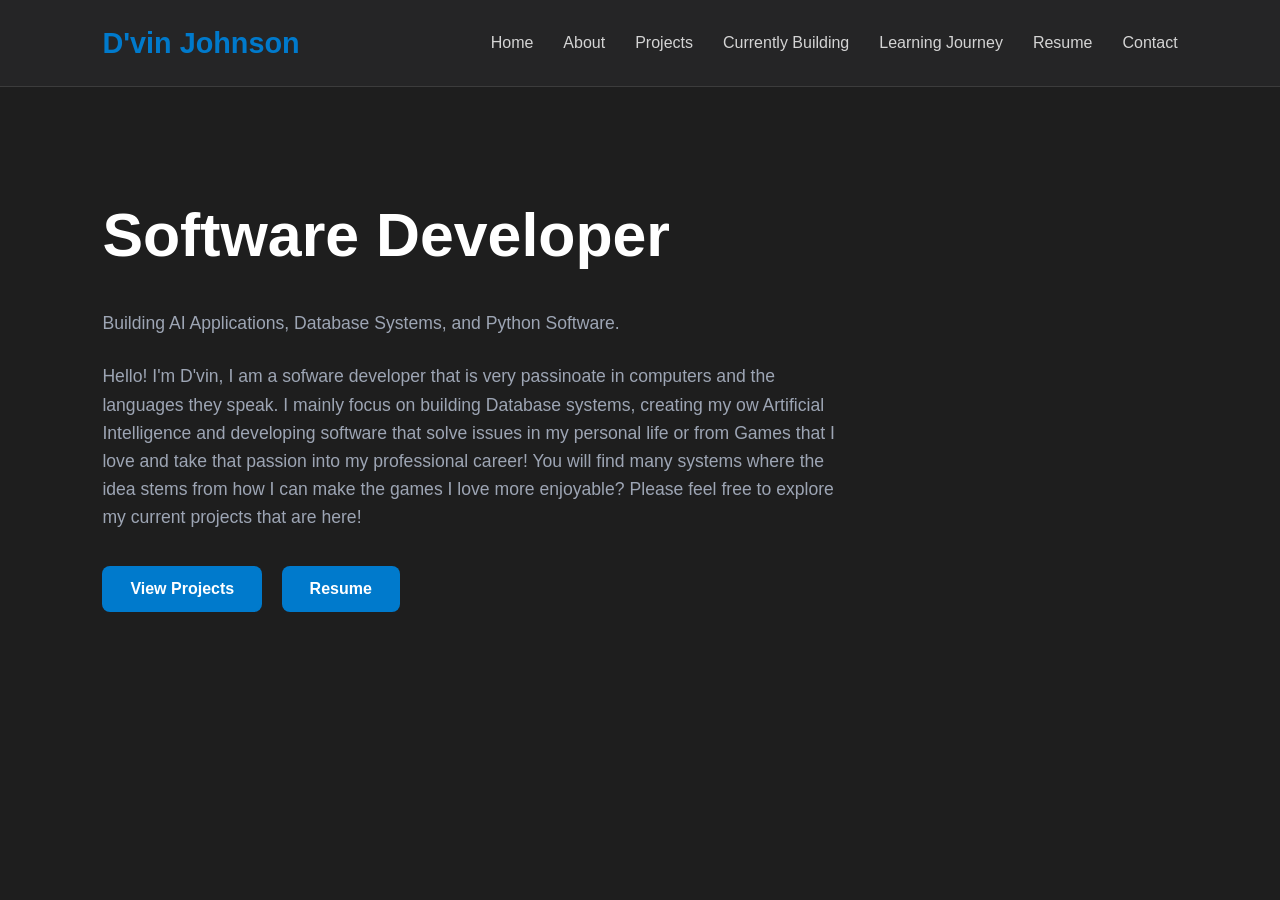
==== index.html @ b97516f9 "Update index.html" ====
<!DOCTYPE html>
<html lang="en">
<head>
    <meta charset="UTF-8">
    <meta name="viewport" content="width=device-width, initial-scale=1.0">

    <title>D'vin Johnson | Portfolio</title>

    <link rel="stylesheet" href="assets/css/style.css">
</head>

<body>

    <!-- ==========================
         Navigation
    =========================== -->

    <header>

        <nav>

            <h1>D'vin Johnson</h1>

            <ul>

                <li><a href="index.html">Home</a></li>

                <li><a href="about.html">About</a></li>

                <li><a href="projects.html">Projects</a></li>

                <li><a href="building.html">Currently Building</a></li>

                <li><a href="learning.html">Learning Journey</a></li>

                <li><a href="resume.html">Resume</a></li>

                <li><a href="contact.html">Contact</a></li>

            </ul>

        </nav>

    </header>


    <!-- ==========================
         Hero Section
    =========================== -->

    <main>

       <section class="hero">
        
            <h1>Software Developer</h1>
        
            <p>
                Building AI Applications, Database Systems,
                and Python Software.
            </p>
        
            <p>

                Hello! I'm D'vin, I am a sofware developer that is very passinoate in computers and 
                the languages they speak. I mainly focus on building Database systems, creating my ow
                Artificial Intelligence and developing software that solve issues in my personal life or from 
                Games that I love and take that passion into my professional career! You will find many systems
                where the idea stems from how I can make the games I love more enjoyable?
                Please feel free to explore my current projects that are here!
                  
            </p>

            <button>View Projects</button>

            <button>Resume</button>

        </section>

    </main>


<script src="assets/js/script.js"></script>

</body>
</html>
---- assets/css/style.css ----
/* ===================================
   Color Palette
=================================== */

:root{

    /* Backgrounds */
    --background: #1E1E1E;
    --surface: #252526;
    --surface-light: #2D2D30;

    /* Borders */
    --border: #3C3C3C;

    /* Text */
    --text: #D4D4D4;
    --text-secondary: #9DA5B4;
    --white: #FFFFFF;

    /* VS Code Syntax Colors */
    --blue: #569CD6;       /* Database / Keywords */
    --green: #4EC9B0;      /* Software / Functions */
    --purple: #C586C0;     /* AI / Classes */
    --orange: #CE9178;     /* Technology Tags / Strings */
    --yellow: #DCDCAA;     /* Certifications / Variables */

    /* Main Accent */
    --accent: #007ACC;
}

/* ===================================
   Global Styles
=================================== */

*{
    margin:0;
    padding:0;
    box-sizing:border-box;
}

html{
    scroll-behavior:smooth;
}

body{
    background:var(--background);
    color:var(--text);
    font-family:Arial, Helvetica, sans-serif;
    line-height:1.6;
}

a{
    color:inherit;
    text-decoration:none;
}

/* ===================================
   Header
=================================== */

header{
    background:var(--surface);
    border-bottom:1px solid var(--border);
    padding:20px 8%;
}

/* ===================================
   Navigation
=================================== */

nav{
    display:flex;
    justify-content:space-between;
    align-items:center;
}

nav h1{
    color:var(--accent);
    font-size:1.8rem;
    font-weight:700;
}

nav ul{
    display:flex;
    list-style:none;
    gap:30px;
}

nav a{
    color:var(--text);
    transition:color .25s ease;
}

nav a:hover{
    color:var(--accent);
}

/* ===================================
   Hero Section
=================================== */

.hero{
    padding:100px 8%;
}

.hero h1{
    color:var(--white);
    font-size:3.8rem;
    font-weight:700;
}

.hero h2{
    color:var(--green);
    font-size:2rem;
    margin-top:15px;
}

.hero p{
    color:var(--text-secondary);
    font-size:1.1rem;
    max-width:750px;
    margin-top:25px;
}

/* ===================================
   Buttons
=================================== */

button{
    background:var(--accent);
    color:var(--white);

    border:none;
    border-radius:8px;

    padding:14px 28px;

    margin-top:35px;
    margin-right:15px;

    font-size:1rem;
    font-weight:600;

    cursor:pointer;

    transition:all .25s ease;
}

button:hover{
    background:var(--blue);
}

/* ===================================
   Future Utility Classes
=================================== */

/* Artificial Intelligence */
.ai{
    color:var(--purple);
}

/* Database Systems */
.database{
    color:var(--blue);
}

/* Software Development */
.software{
    color:var(--green);
}

/* Technology Tags */
.tech{
    color:var(--orange);
}

/* Certifications / In Progress */
.learning{
    color:var(--yellow);
}
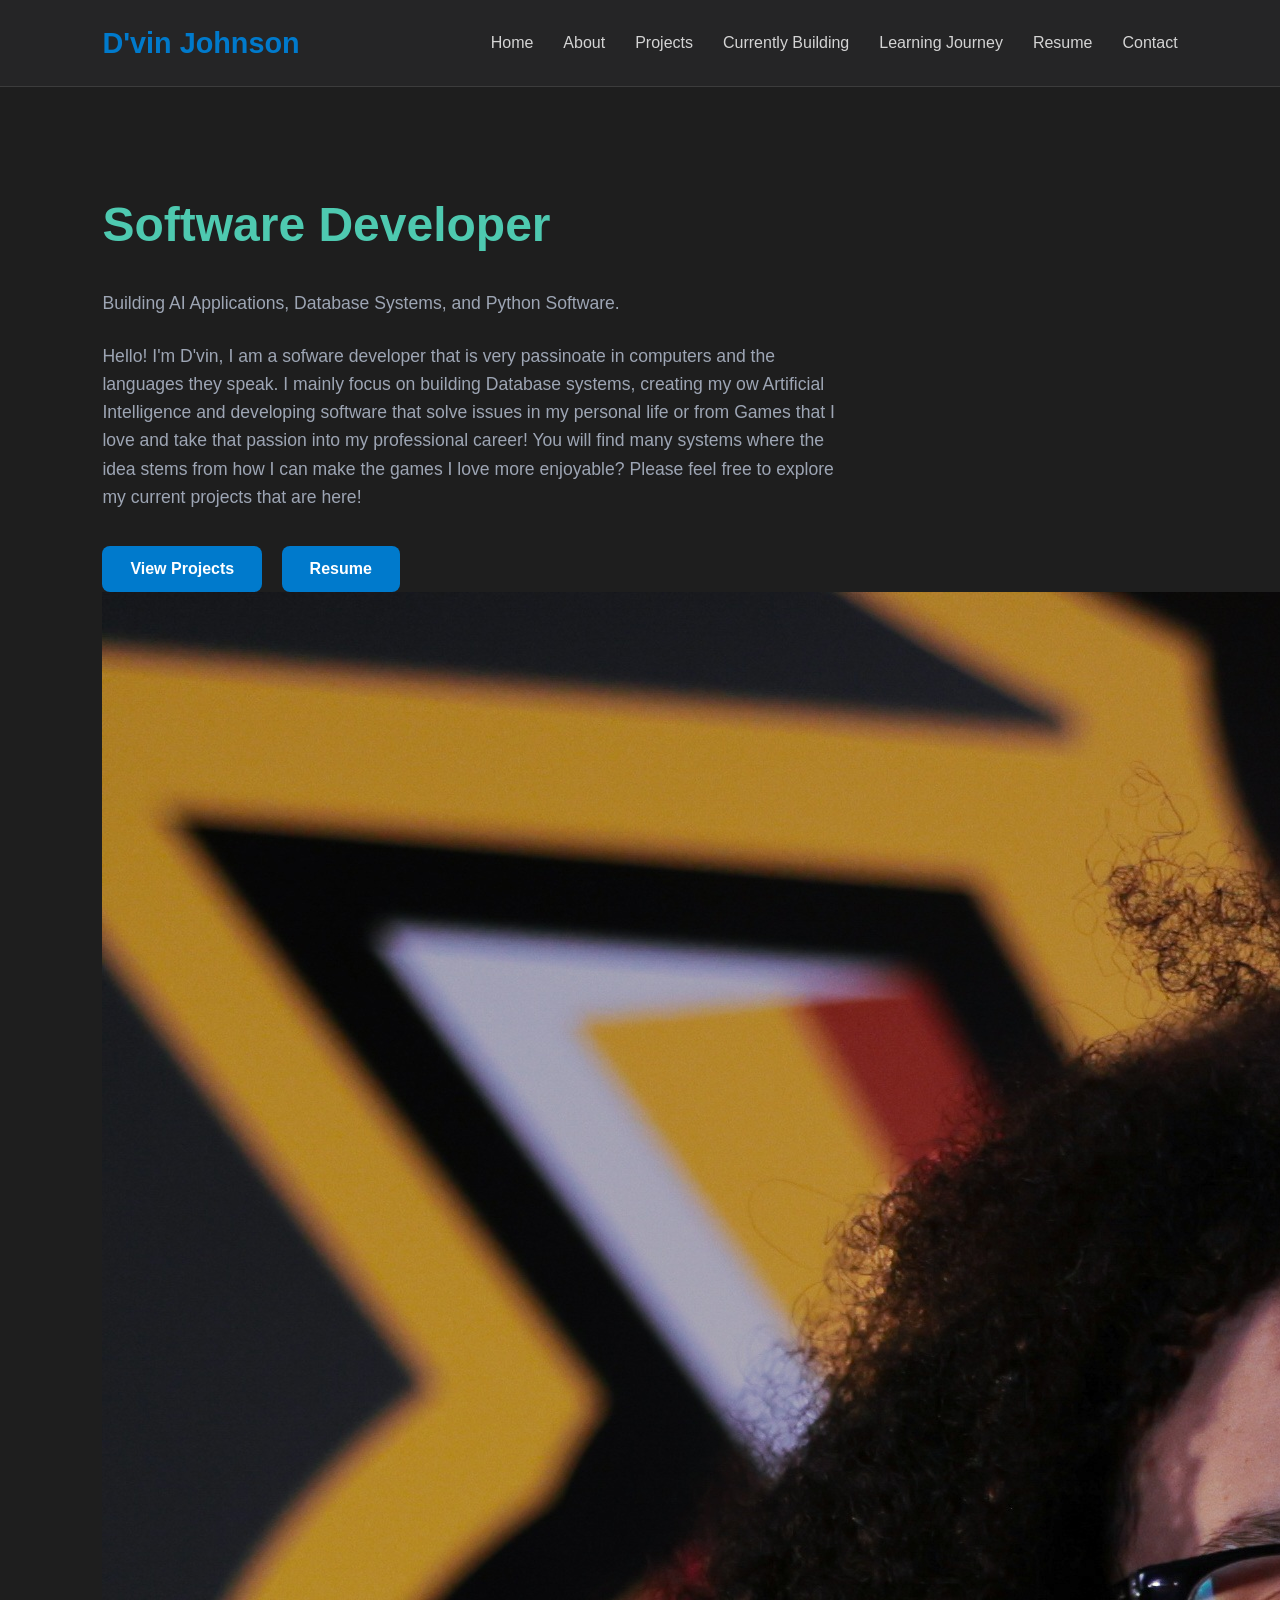
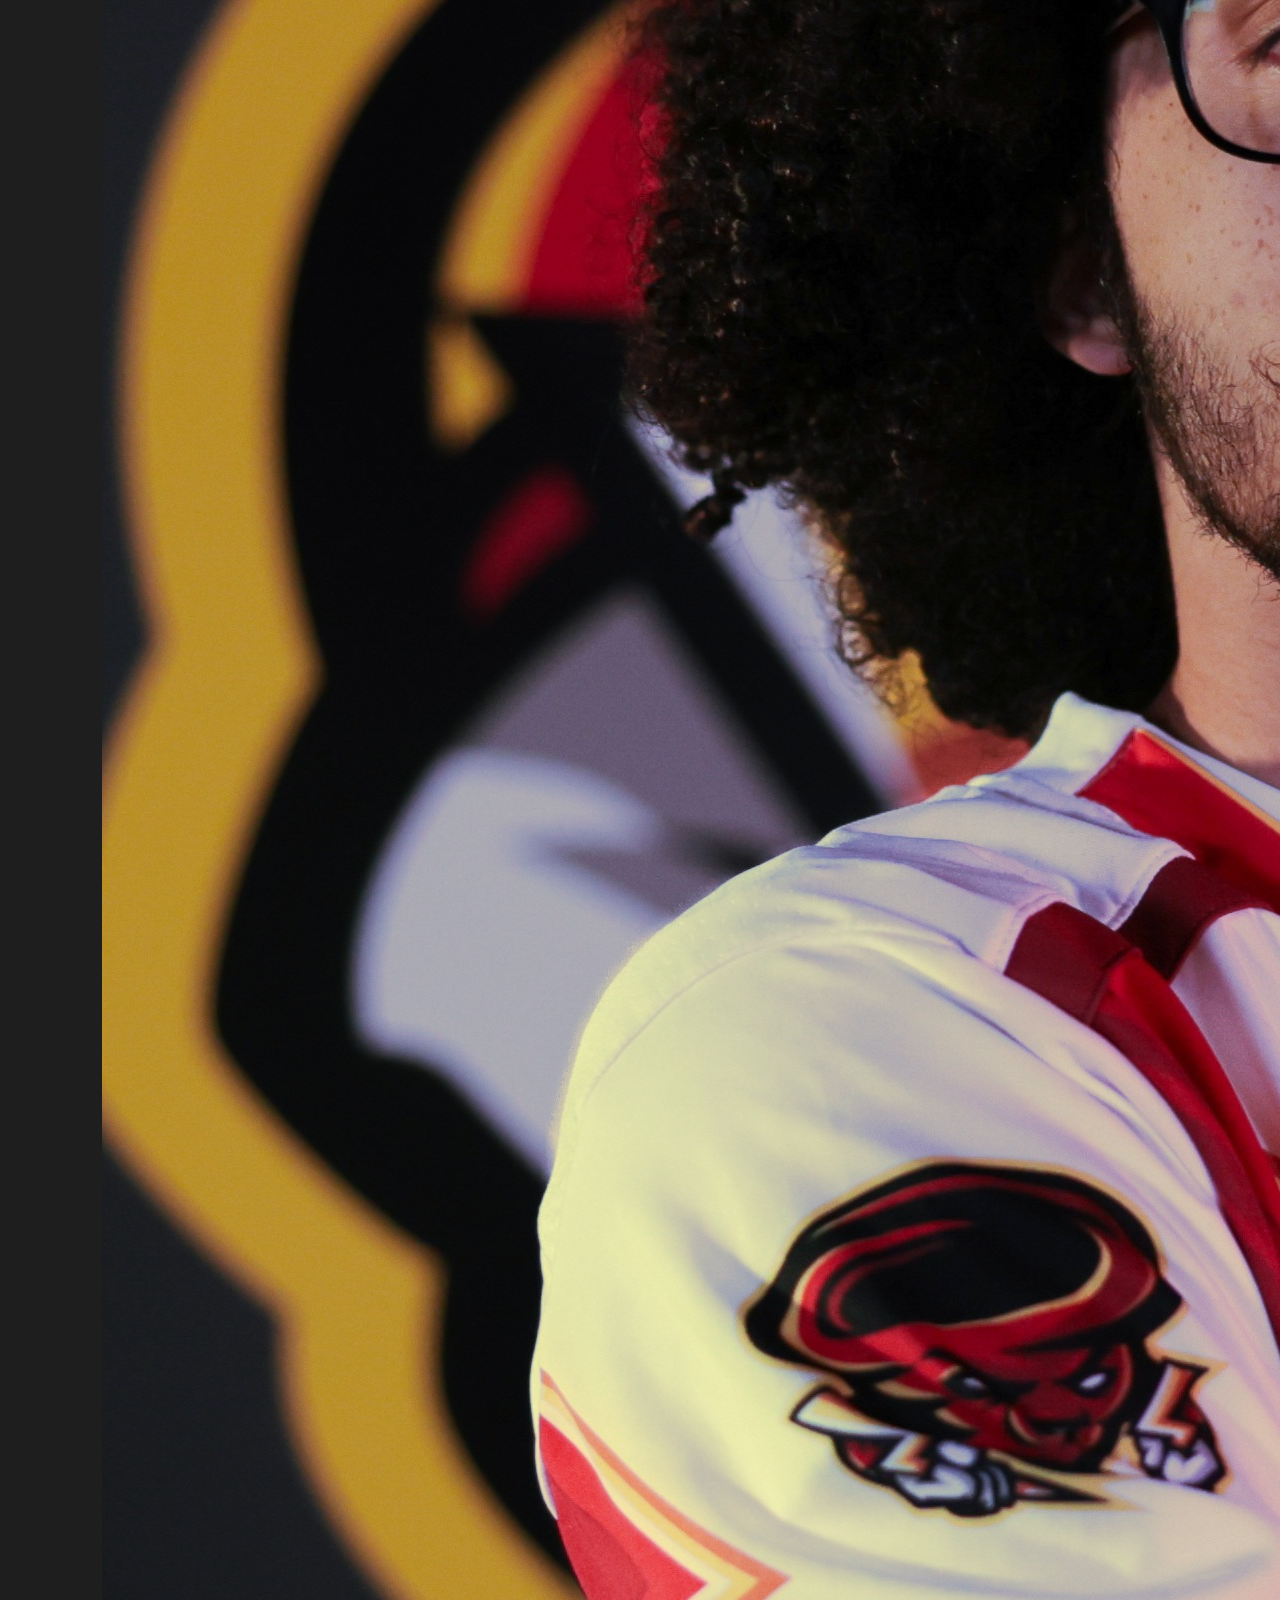
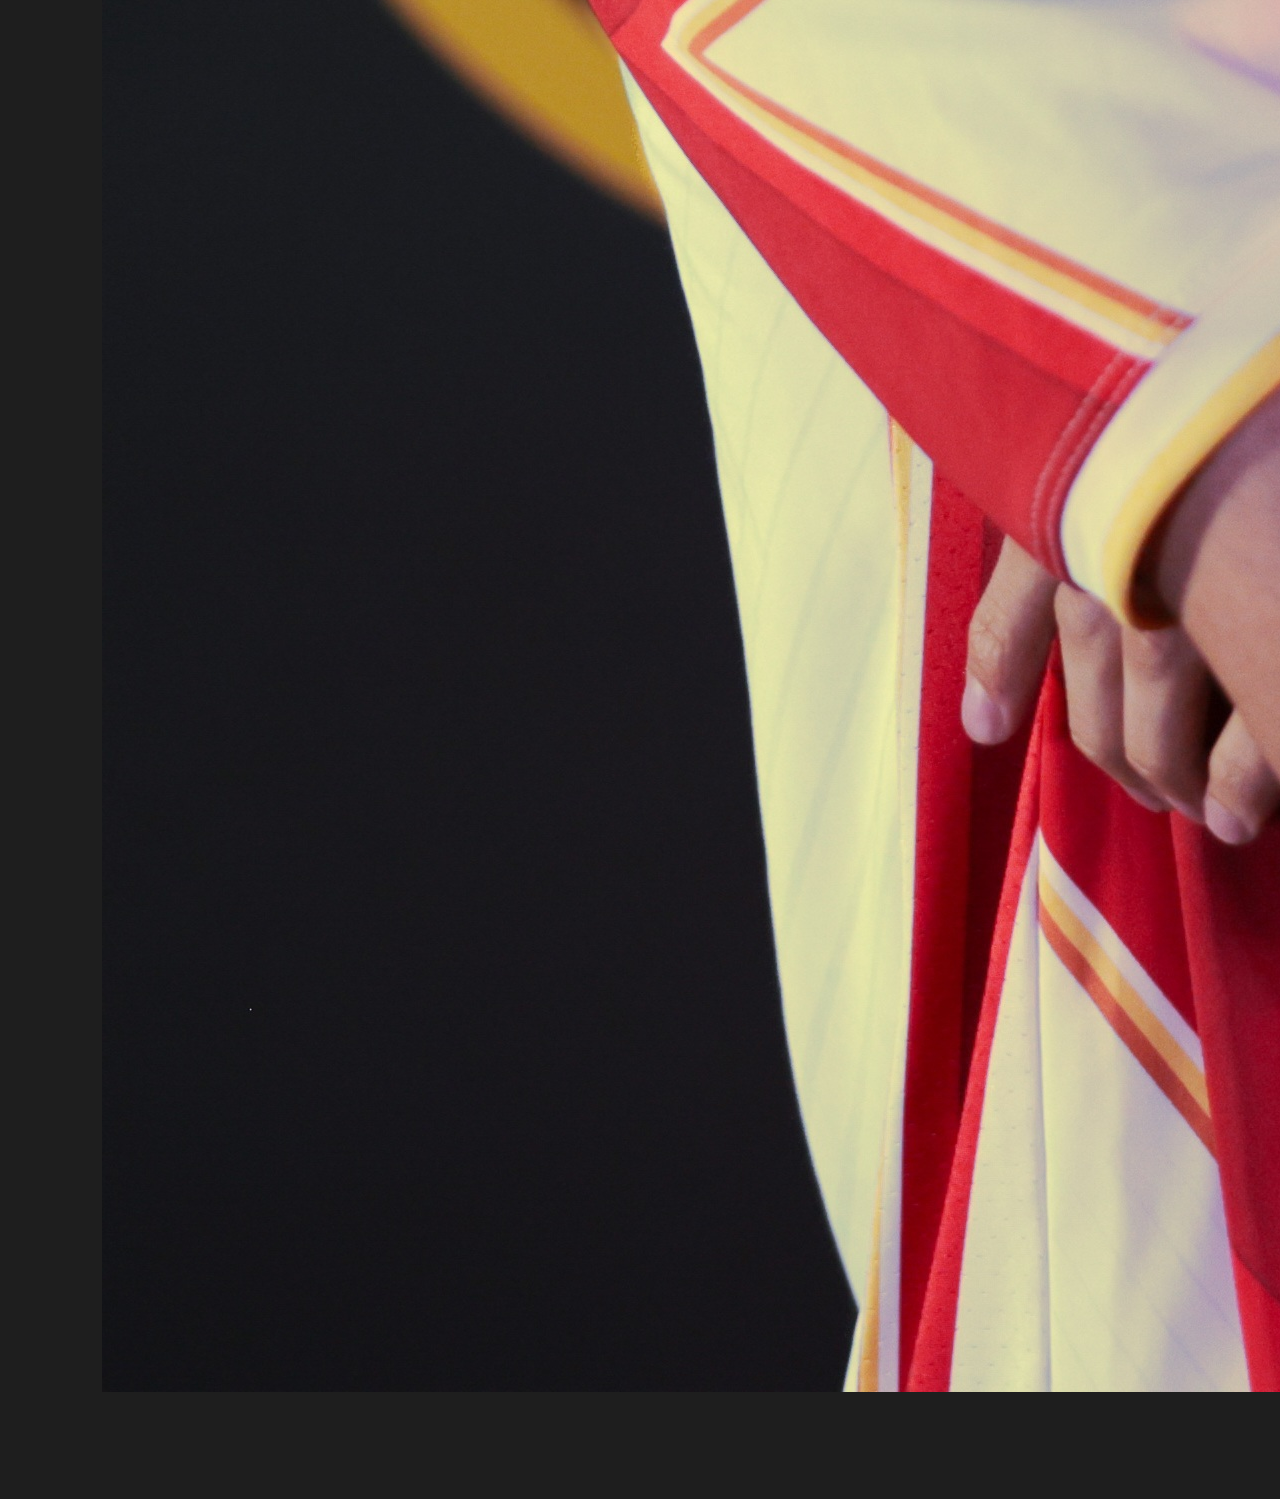
==== commit 862106c9: "Update index.html" ====
--- a/index.html
+++ b/index.html
@@ -74,7 +74,16 @@
 
             <button>Resume</button>
 
-        </section>
+       </div>
+
+
+    <div class="hero-image">
+
+        <img src="assets/images/profile.jpg" alt="D'vin Johnson">
+
+    </div>
+
+</section>
 
     </main>
 
--- a/assets/css/style.css
+++ b/assets/css/style.css
@@ -104,15 +104,15 @@
 }
 
 .hero h1{
-    color:var(--white);
-    font-size:3.8rem;
+    color:var(--green);
+    font-size:3rem;
     font-weight:700;
 }
 
 .hero h2{
     color:var(--green);
-    font-size:2rem;
-    margin-top:15px;
+    font-size:3rem;
+    font-weight:700;
 }
 
 .hero p{
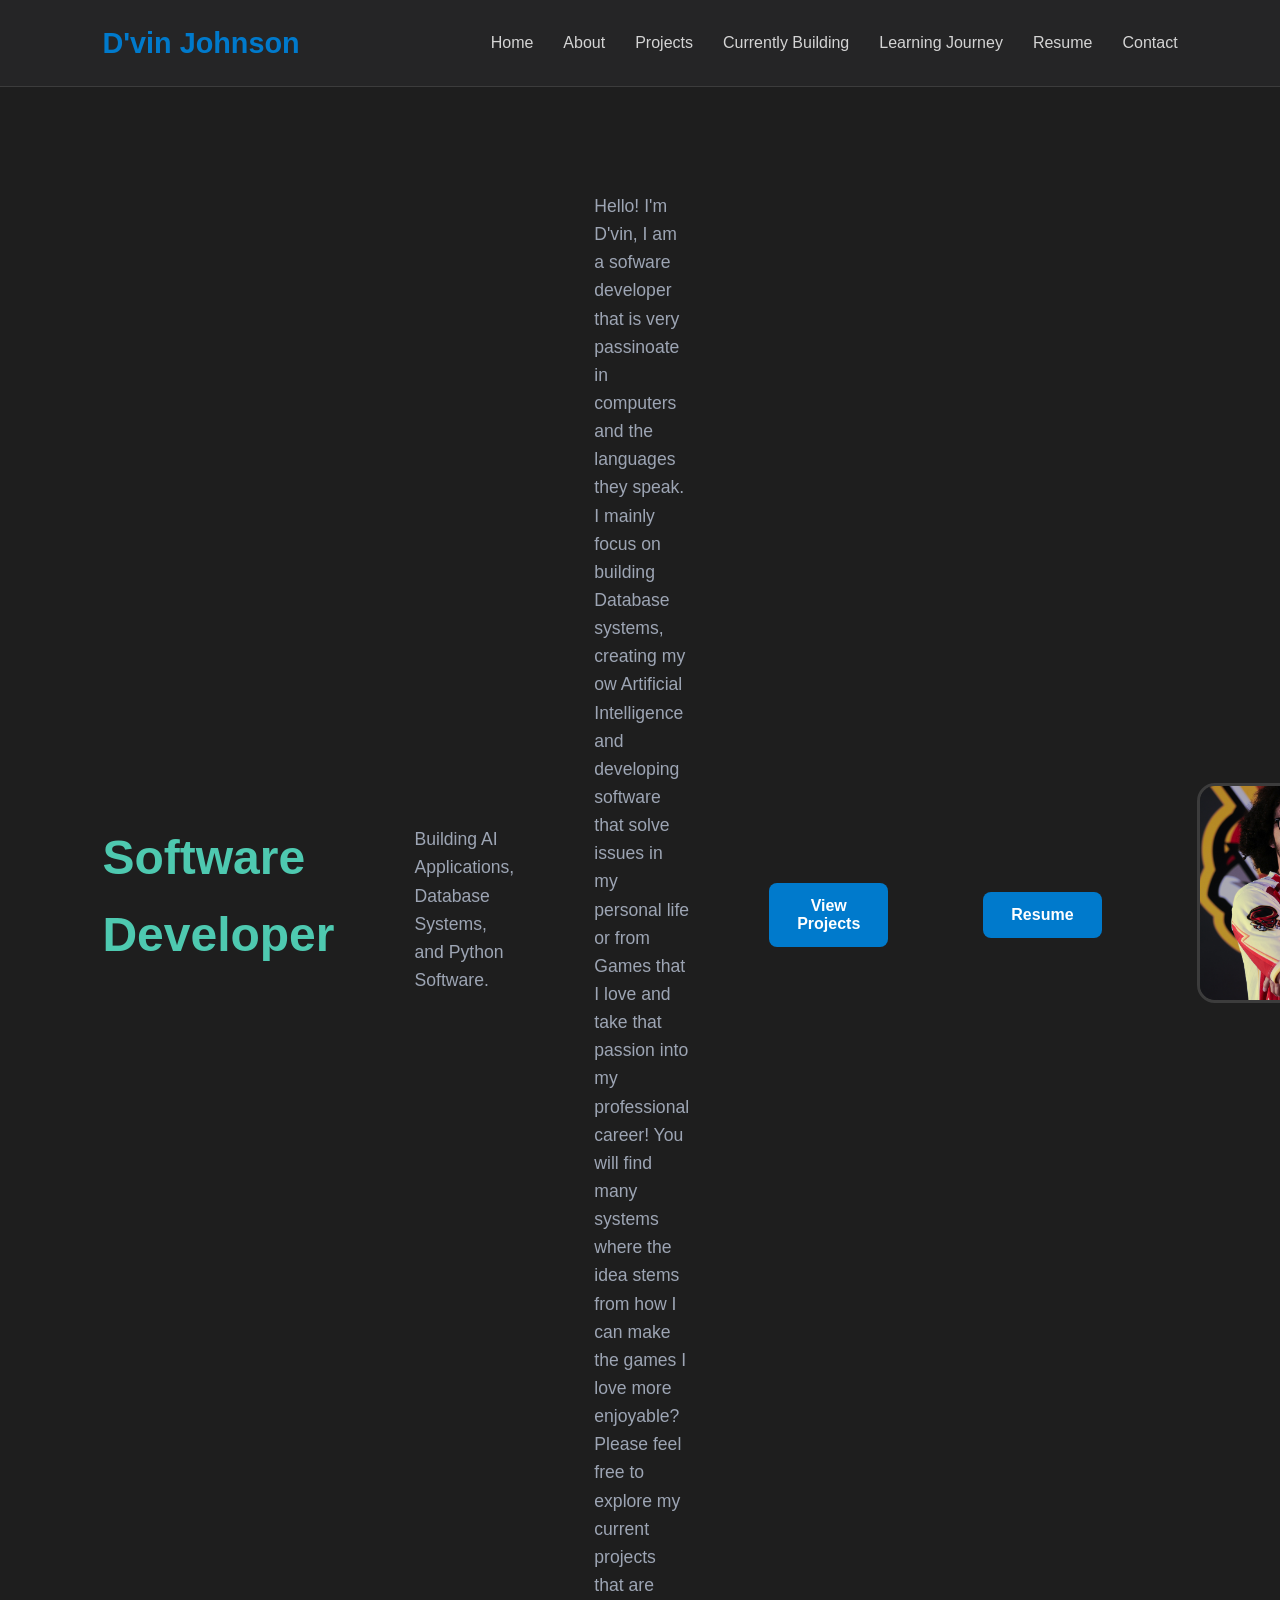
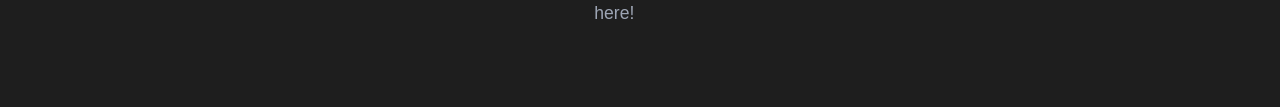
==== commit a3fb358e: "Update index.html" ====
--- a/index.html
+++ b/index.html
@@ -74,7 +74,6 @@
 
             <button>Resume</button>
 
-       </div>
 
 
     <div class="hero-image">
--- a/assets/css/style.css
+++ b/assets/css/style.css
@@ -100,7 +100,32 @@
 =================================== */
 
 .hero{
-    padding:100px 8%;
+    padding:80px 8%;
+
+    display:flex;
+    justify-content:space-between;
+    align-items:center;
+    gap:80px;
+}
+
+.hero-text{
+    flex:1;
+    max-width:700px;
+}
+
+.hero-image{
+    flex-shrink:0;
+}
+
+.hero-image img{
+    width:220px;
+    height:220px;
+
+    object-fit:cover;
+
+    border-radius:18px;
+
+    border:3px solid var(--border);
 }
 
 .hero h1{
@@ -109,19 +134,12 @@
     font-weight:700;
 }
 
-.hero h2{
-    color:var(--green);
-    font-size:3rem;
-    font-weight:700;
-}
-
 .hero p{
     color:var(--text-secondary);
     font-size:1.1rem;
-    max-width:750px;
+    max-width:700px;
     margin-top:25px;
 }
-
 /* ===================================
    Buttons
 =================================== */
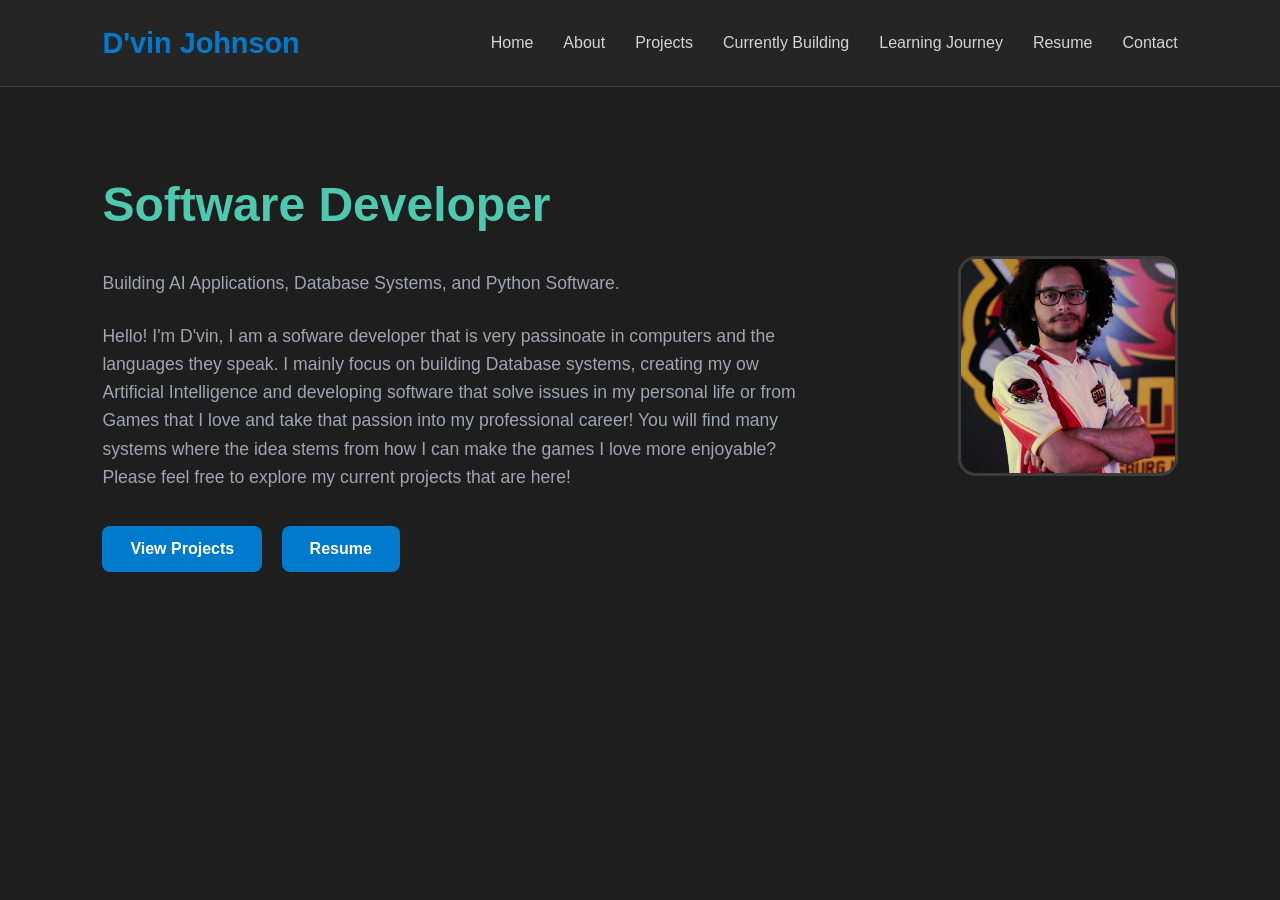
==== commit f68da93f: "Update index.html" ====
--- a/index.html
+++ b/index.html
@@ -51,40 +51,40 @@
     <main>
 
        <section class="hero">
+            <div class="hero-text">
         
-            <h1>Software Developer</h1>
-        
-            <p>
-                Building AI Applications, Database Systems,
-                and Python Software.
-            </p>
-        
-            <p>
+                <h1>Software Developer</h1>
+            
+                <p>
+                    Building AI Applications, Database Systems,
+                    and Python Software.
+                </p>
+            
+                <p>
+    
+                    Hello! I'm D'vin, I am a sofware developer that is very passinoate in computers and 
+                    the languages they speak. I mainly focus on building Database systems, creating my ow
+                    Artificial Intelligence and developing software that solve issues in my personal life or from 
+                    Games that I love and take that passion into my professional career! You will find many systems
+                    where the idea stems from how I can make the games I love more enjoyable?
+                    Please feel free to explore my current projects that are here!
+                      
+                </p>
+    
+                <button>View Projects</button>
+    
+                <button>Resume</button>
 
-                Hello! I'm D'vin, I am a sofware developer that is very passinoate in computers and 
-                the languages they speak. I mainly focus on building Database systems, creating my ow
-                Artificial Intelligence and developing software that solve issues in my personal life or from 
-                Games that I love and take that passion into my professional career! You will find many systems
-                where the idea stems from how I can make the games I love more enjoyable?
-                Please feel free to explore my current projects that are here!
-                  
-            </p>
+        </div>
 
-            <button>View Projects</button>
+        <div class="hero-image">
 
-            <button>Resume</button>
+            <img src="assets/images/profile.jpg" alt="D'vin Johnson">
 
+        </div>
 
-
-    <div class="hero-image">
-
-        <img src="assets/images/profile.jpg" alt="D'vin Johnson">
-
-    </div>
-
-</section>
-
-    </main>
+    </section>
+</main>
 
 
 <script src="assets/js/script.js"></script>
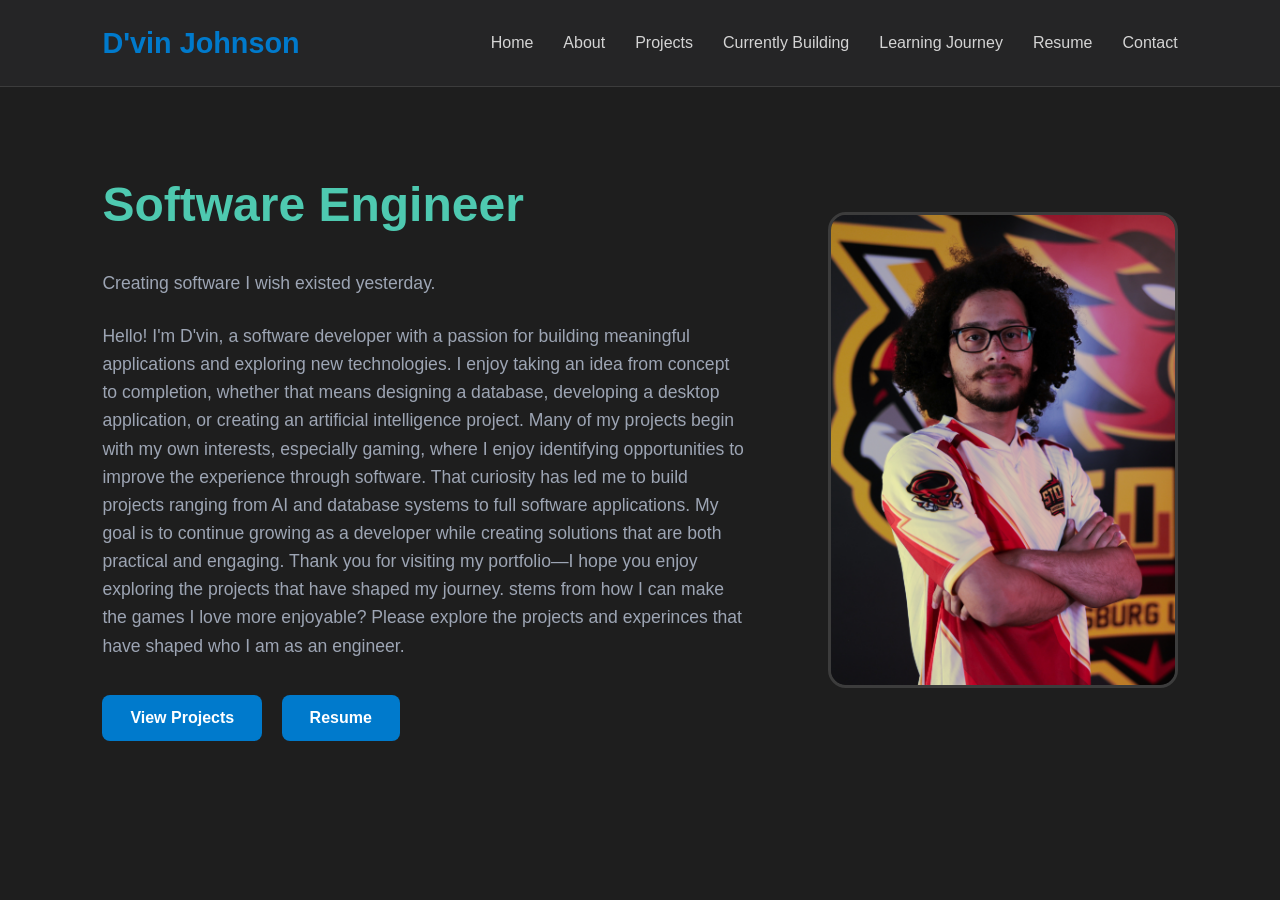
==== commit 177ae36b: "Update index.html" ====
--- a/index.html
+++ b/index.html
@@ -53,22 +53,21 @@
        <section class="hero">
             <div class="hero-text">
         
-                <h1>Software Developer</h1>
+                <h1>Software Engineer</h1>
             
                 <p>
-                    Building AI Applications, Database Systems,
-                    and Python Software.
+                    Creating software I wish existed yesterday.
                 </p>
             
                 <p>
     
-                    Hello! I'm D'vin, I am a sofware developer that is very passinoate in computers and 
-                    the languages they speak. I mainly focus on building Database systems, creating my ow
-                    Artificial Intelligence and developing software that solve issues in my personal life or from 
-                    Games that I love and take that passion into my professional career! You will find many systems
-                    where the idea stems from how I can make the games I love more enjoyable?
-                    Please feel free to explore my current projects that are here!
-                      
+                   Hello! I'm D'vin, a software developer with a passion for building meaningful applications and exploring new technologies.
+                   I enjoy taking an idea from concept to completion, whether that means designing a database, developing a desktop application,
+                   or creating an artificial intelligence project. Many of my projects begin with my own interests, especially gaming, where I enjoy identifying opportunities to improve the experience through software. 
+                   That curiosity has led me to build projects ranging from AI and database systems to full software applications. My goal is to continue growing as a developer while creating solutions that are both practical and engaging.
+                   Thank you for visiting my portfolio—I hope you enjoy exploring the projects that have shaped my journey.
+                   stems from how I can make the games I love more enjoyable?
+                   Please explore the projects and experinces that have shaped who I am as an engineer.
                 </p>
     
                 <button>View Projects</button>
--- a/assets/css/style.css
+++ b/assets/css/style.css
@@ -118,13 +118,10 @@
 }
 
 .hero-image img{
-    width:220px;
-    height:220px;
-
-    object-fit:cover;
+    width:350px;
+    height:auto;
 
     border-radius:18px;
-
     border:3px solid var(--border);
 }
 
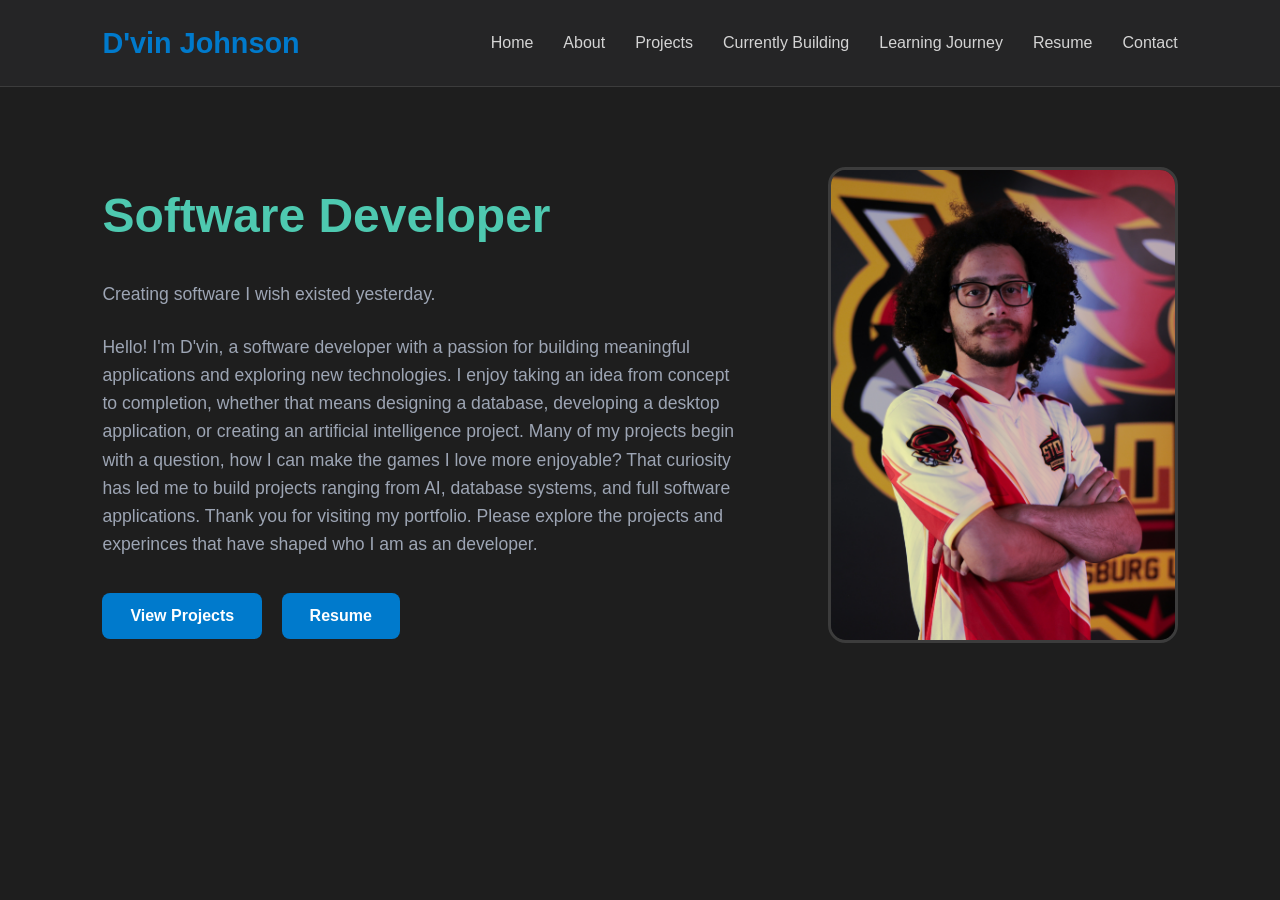
==== commit aa96d86b: "Update index.html" ====
--- a/index.html
+++ b/index.html
@@ -53,7 +53,7 @@
        <section class="hero">
             <div class="hero-text">
         
-                <h1>Software Engineer</h1>
+                <h1>Software Developer</h1>
             
                 <p>
                     Creating software I wish existed yesterday.
@@ -63,11 +63,9 @@
     
                    Hello! I'm D'vin, a software developer with a passion for building meaningful applications and exploring new technologies.
                    I enjoy taking an idea from concept to completion, whether that means designing a database, developing a desktop application,
-                   or creating an artificial intelligence project. Many of my projects begin with my own interests, especially gaming, where I enjoy identifying opportunities to improve the experience through software. 
-                   That curiosity has led me to build projects ranging from AI and database systems to full software applications. My goal is to continue growing as a developer while creating solutions that are both practical and engaging.
-                   Thank you for visiting my portfolio—I hope you enjoy exploring the projects that have shaped my journey.
-                   stems from how I can make the games I love more enjoyable?
-                   Please explore the projects and experinces that have shaped who I am as an engineer.
+                   or creating an artificial intelligence project. Many of my projects begin with a question, how I can make the games I love more enjoyable?
+                   That curiosity has led me to build projects ranging from AI, database systems, and full software applications.
+                   Thank you for visiting my portfolio.  Please explore the projects and experinces that have shaped who I am as an developer.
                 </p>
     
                 <button>View Projects</button>
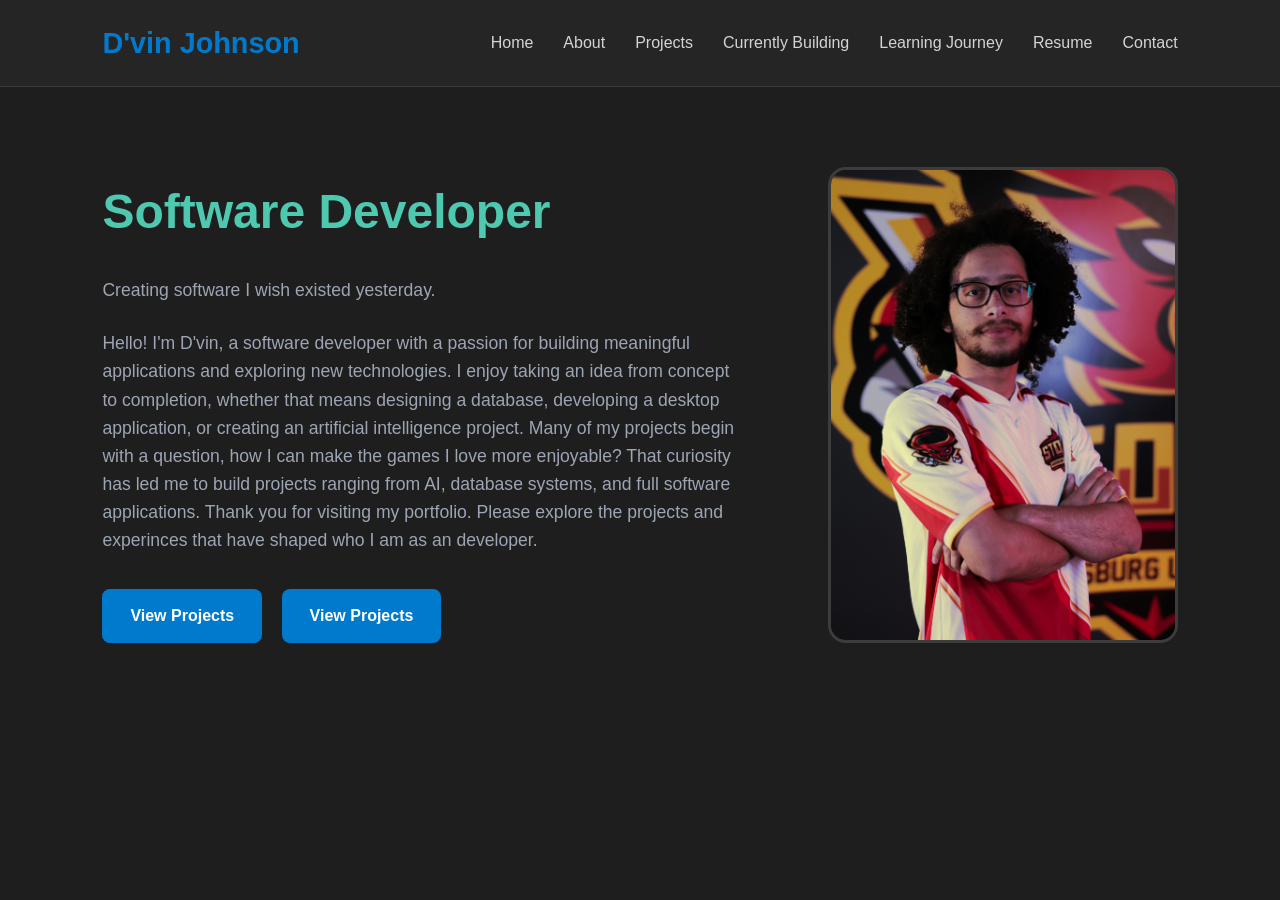
==== commit 2131bac1: "Update buttons to anchor tags for project and resume links Replaced buttons with anchor tags for nav" ====
--- a/index.html
+++ b/index.html
@@ -68,9 +68,9 @@
                    Thank you for visiting my portfolio.  Please explore the projects and experinces that have shaped who I am as an developer.
                 </p>
     
-                <button>View Projects</button>
+                <a href="projects.html" class="button">View Projects</a>
     
-                <button>Resume</button>
+                <a href="resume.html" class="button">View Projects</a>
 
         </div>
 
--- a/assets/css/style.css
+++ b/assets/css/style.css
@@ -141,7 +141,8 @@
    Buttons
 =================================== */
 
-button{
+button,
+.button{
     background:var(--accent);
     color:var(--white);
 
@@ -159,10 +160,124 @@
     cursor:pointer;
 
     transition:all .25s ease;
-}
-
-button:hover{
+
+    display:inline-block;
+    text-decoration:none;
+}
+
+button:hover,
+.button:hover{
     background:var(--blue);
+}
+/* ===================================
+   Projects Header
+=================================== */
+
+.projects-header{
+    padding:80px 8% 40px;
+    text-align:center;
+}
+
+.projects-header h1{
+    font-size:3rem;
+    color:var(--white);
+    margin-bottom:20px;
+}
+
+.projects-header p{
+    max-width:750px;
+    margin:0 auto;
+    color:var(--text-secondary);
+    font-size:1.1rem;
+}
+
+/* ===================================
+   Project Card
+=================================== */
+
+.project-card{
+
+    background:var(--surface);
+
+    border:1px solid var(--border);
+    border-radius:12px;
+
+    margin:40px 8%;
+    padding:30px;
+
+    display:flex;
+    align-items:center;
+    gap:40px;
+}
+
+/* ===================================
+   Project Image
+=================================== */
+
+.project-image{
+    flex-shrink:0;
+}
+
+.project-image img{
+
+    width:320px;
+    height:300px;
+
+    object-fit:cover;
+
+    border-radius:10px;
+
+    display:block;
+}
+/* ===================================
+   Project Information
+=================================== */
+
+.project-info{
+    flex:1;
+}
+
+.project-info h2{
+    color:var(--white);
+    font-size:2rem;
+}
+
+.project-info p{
+    margin:20px 0;
+    color:var(--text-secondary);
+}
+
+/* ===================================
+   Project Tags
+=================================== */
+
+.project-tags{
+    display:flex;
+    flex-wrap:wrap;
+    gap:12px;
+
+    margin-bottom:25px;
+}
+
+.project-tags span{
+
+    padding:8px 16px;
+
+    border-radius:6px;
+
+    font-size:.9rem;
+    font-weight:600;
+
+    background:var(--surface-light);
+}
+
+/* ===================================
+   Project Buttons
+=================================== */
+
+.project-buttons{
+    display:flex;
+    gap:15px;
 }
 
 /* ===================================
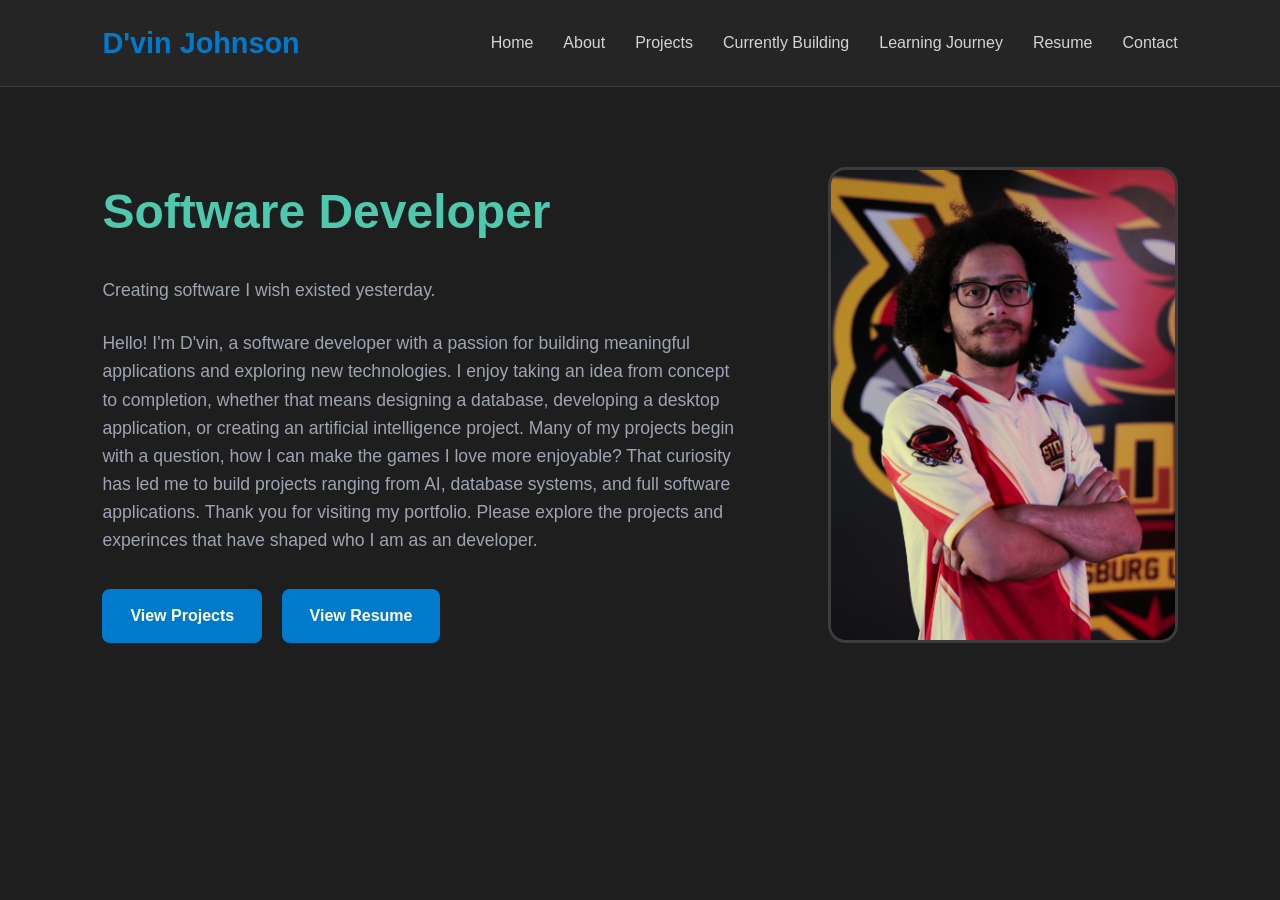
==== commit b73b4c53: "Update resume link text to 'View Resume'" ====
--- a/index.html
+++ b/index.html
@@ -70,7 +70,7 @@
     
                 <a href="projects.html" class="button">View Projects</a>
     
-                <a href="resume.html" class="button">View Projects</a>
+                <a href="resume.html" class="button">View Resume</a>
 
         </div>
 
